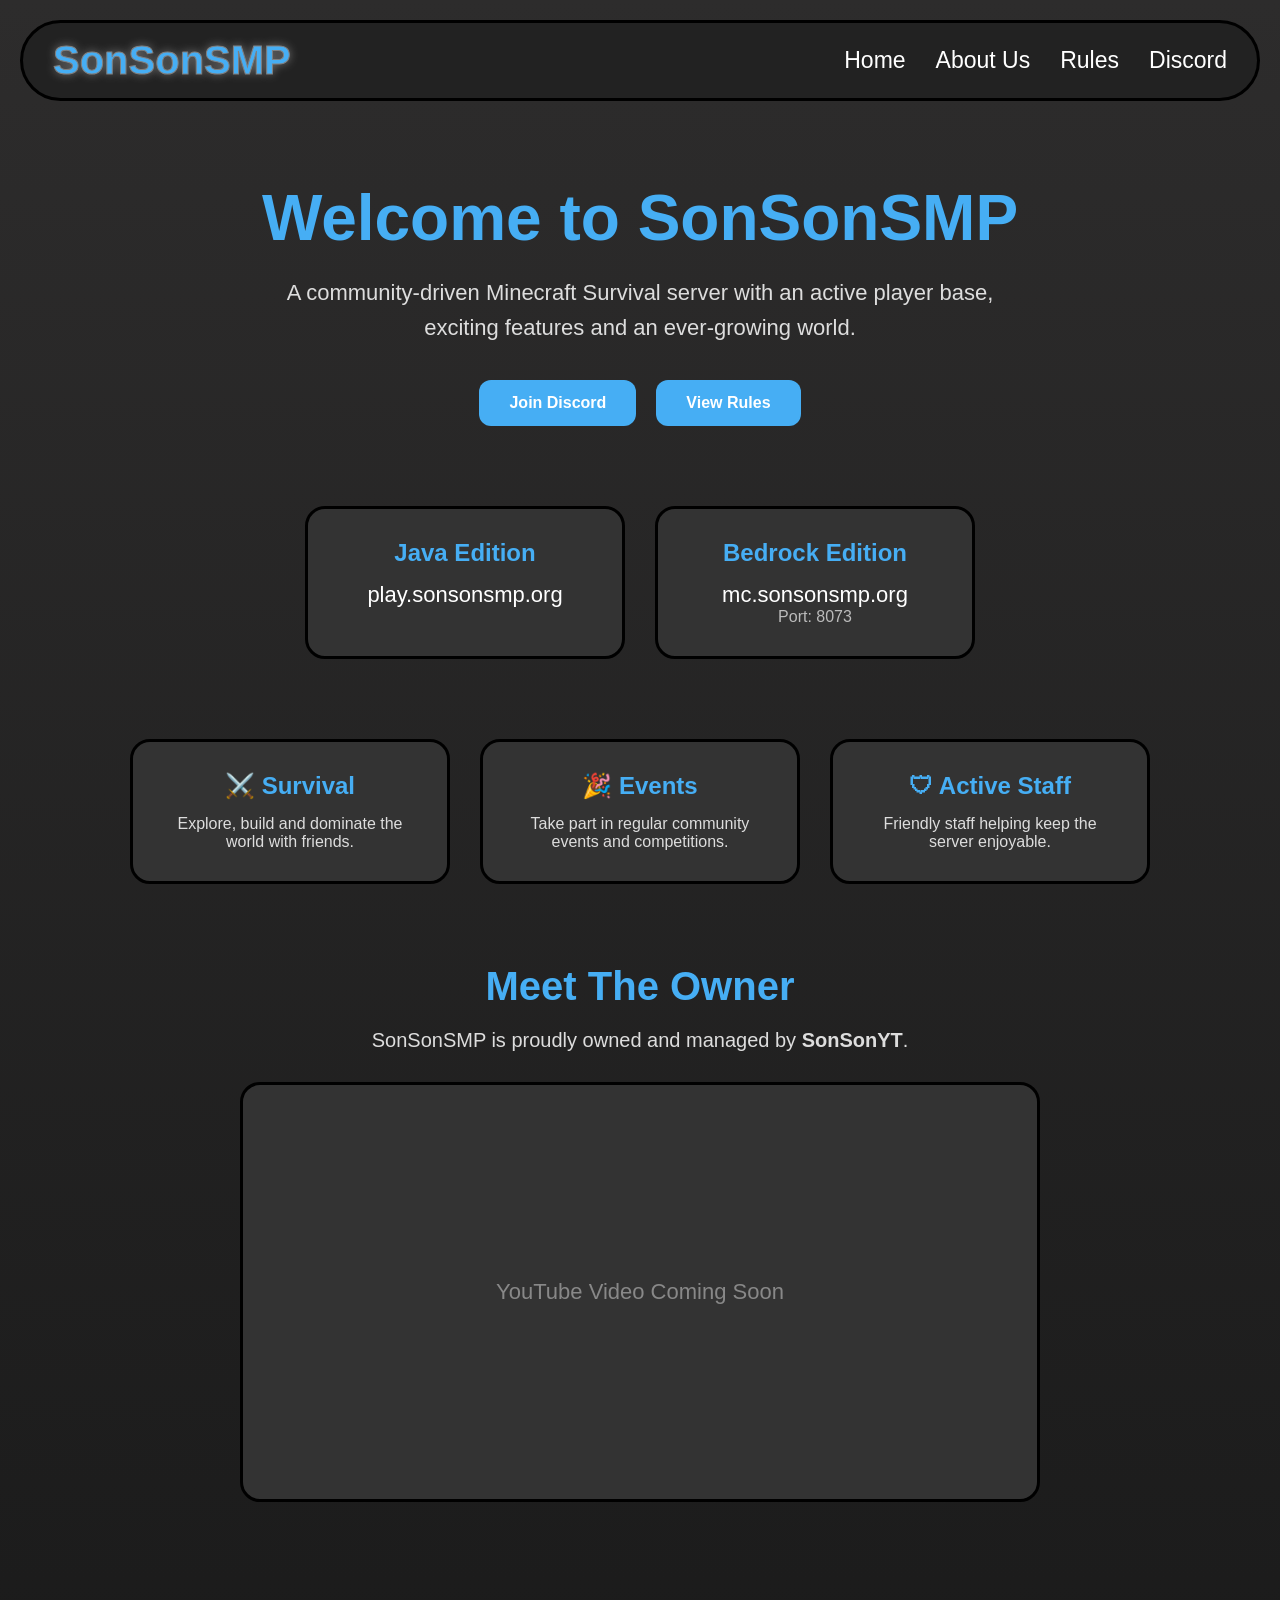
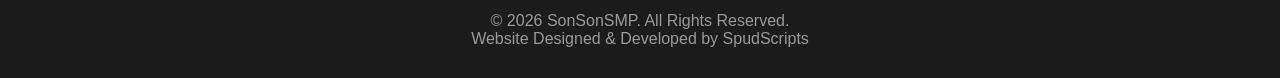
==== index.html @ 35297562 "Add files via upload" ====
<!DOCTYPE html>
<html lang="en">

<head>

<meta charset="UTF-8">
<meta name="viewport" content="width=device-width, initial-scale=1.0">

<title>SonSonSMP</title>

<link rel="icon" href="Images/Screenshot 2026-07-20 195748.png">


<style>

* {
    margin: 0;
    padding: 0;
    box-sizing: border-box;
}


html {
    scroll-behavior: smooth;
}


body {

    font-family: Arial, Helvetica, sans-serif;

    background: linear-gradient(to bottom,#2d2c2c,#1b1b1b);

    color:white;

}


/* ================= NAVBAR ================= */


.topbar {

    display:flex;

    justify-content:space-between;

    align-items:center;

    flex-wrap:wrap;

    gap:20px;


    margin:20px;

    padding:15px 30px;


    background:#222;

    border:3px solid black;

    border-radius:50px;

}



.logo {

    color:#46aef4;

    font-size:40px;

    font-weight:bold;

    -webkit-text-stroke:1px gray;

    text-shadow:0 0 10px gray;

}



.nav-links {

    display:flex;

    list-style:none;

    gap:30px;

    flex-wrap:wrap;

}



.nav-links a {

    text-decoration:none;

    color:white;

    font-size:23px;

    transition:.2s;

}



.nav-links a:hover {

    color:#46aef4;

}



/* ================= HERO ================= */


.hero {

    width:90%;

    margin:80px auto;

    text-align:center;

}



.hero h1 {

    font-size:64px;

    color:#46aef4;

    margin-bottom:20px;

}



.hero p {

    max-width:750px;

    margin:auto;

    margin-bottom:35px;

    font-size:22px;

    color:#ddd;

    line-height:1.6;

}



.buttons {

    display:flex;

    justify-content:center;

    gap:20px;

    flex-wrap:wrap;

}



.buttons a {


    background:#46aef4;

    color:white;

    text-decoration:none;

    font-weight:bold;

    padding:14px 30px;

    border-radius:12px;

    transition:.2s;

}



.buttons a:hover {

    background:#2d93e5;

    transform:translateY(-3px);

}




/* ================= SERVERS ================= */


.servers {

    display:flex;

    justify-content:center;

    gap:30px;

    flex-wrap:wrap;

    width:90%;

    margin:80px auto;

}



.server-card {

    width:320px;

    background:#333;

    border:3px solid black;

    border-radius:20px;

    padding:30px;

    text-align:center;

    transition:.25s;

}



.server-card:hover {

    transform:translateY(-8px);

    box-shadow:0 0 20px #46aef4;

}



.server-card h2 {

    color:#46aef4;

    margin-bottom:15px;

}



.server-card p {

    font-size:22px;

}



.server-card span {

    color:#bbb;

}



/* ================= FEATURES ================= */


.features {

    display:flex;

    justify-content:center;

    gap:30px;

    flex-wrap:wrap;

    width:90%;

    margin:80px auto;

}



.feature {

    width:320px;

    background:#333;

    border:3px solid black;

    border-radius:20px;

    padding:30px;

    text-align:center;

    transition:.25s;

}



.feature:hover {

    transform:translateY(-8px);

}



.feature h2 {

    color:#46aef4;

    margin-bottom:15px;

}



.feature p {

    color:#ddd;

}



/* ================= OWNER ================= */


.owner {

    width:90%;

    margin:80px auto;

    text-align:center;

}



.owner h2 {

    color:#46aef4;

    font-size:40px;

    margin-bottom:20px;

}



.owner p {

    font-size:20px;

    color:#ddd;

    margin-bottom:30px;

}



.youtube-placeholder {


    width:800px;

    max-width:100%;

    height:420px;


    margin:auto;


    background:#333;

    border:3px solid black;

    border-radius:20px;


    display:flex;

    justify-content:center;

    align-items:center;


    color:#888;

    font-size:22px;

}



/* ================= FOOTER ================= */


footer {

    text-align:center;

    padding:30px;

    color:#999;

}




/* ================= MOBILE ================= */


@media(max-width:700px){


.logo {

    font-size:32px;

}


.nav-links a {

    font-size:18px;

}


.hero h1 {

    font-size:42px;

}


.hero p {

    font-size:18px;

}


}

</style>


</head>


<body>


<nav class="topbar">


<h1 class="logo">
SonSonSMP
</h1>


<ul class="nav-links">

<li><a href="index.html">Home</a></li>

<li><a href="about.html">About Us</a></li>

<li><a href="rules.html">Rules</a></li>

<li><a href="contact.html">Discord</a></li>

</ul>


</nav>




<header class="hero">


<h1>
Welcome to SonSonSMP
</h1>


<p>
A community-driven Minecraft Survival server with an active player base,
exciting features and an ever-growing world.
</p>


<div class="buttons">

<a href="#">
Join Discord
</a>


<a href="#">
View Rules
</a>


</div>


</header>





<section class="servers">


<div class="server-card">

<h2>
Java Edition
</h2>


<p>
play.sonsonsmp.org
</p>


</div>





<div class="server-card">

<h2>
Bedrock Edition
</h2>


<p>
mc.sonsonsmp.org
</p>


<span>
Port: 8073
</span>


</div>


</section>





<section class="features">


<div class="feature">

<h2>
⚔️ Survival
</h2>


<p>
Explore, build and dominate the world with friends.
</p>


</div>




<div class="feature">

<h2>
🎉 Events
</h2>


<p>
Take part in regular community events and competitions.
</p>


</div>




<div class="feature">

<h2>
🛡 Active Staff
</h2>


<p>
Friendly staff helping keep the server enjoyable.
</p>


</div>


</section>





<section class="owner">


<h2>
Meet The Owner
</h2>


<p>
SonSonSMP is proudly owned and managed by
<strong>SonSonYT</strong>.
</p>



<div class="youtube-placeholder">

YouTube Video Coming Soon

</div>


</section>





<footer>

© 2026 SonSonSMP. All Rights Reserved.

<p>
Website Designed & Developed by SpudScripts
</p>


</footer>



</body>

</html>
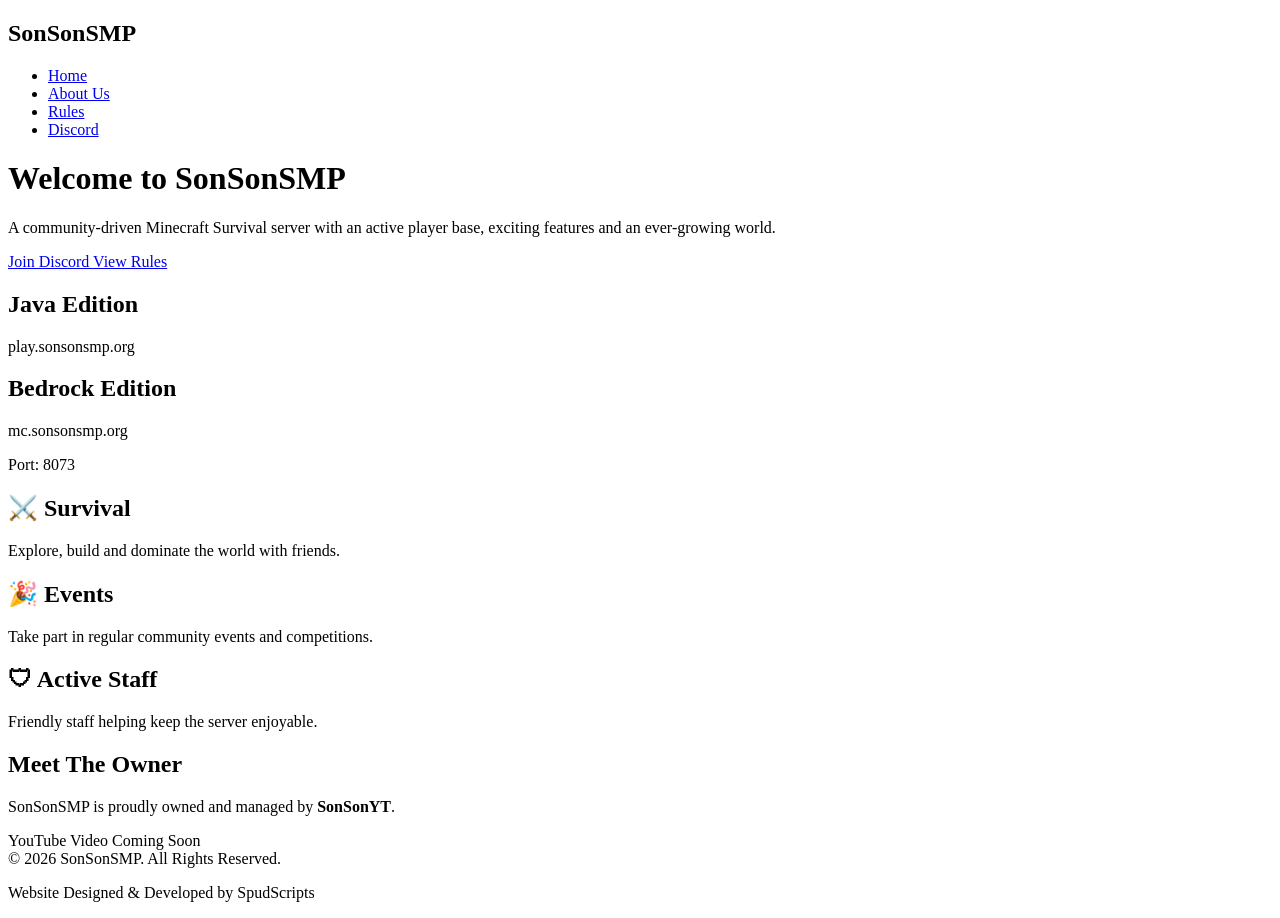
==== commit 9b53b86e: "Start" ====
--- a/index.html
+++ b/index.html
@@ -2,7 +2,7 @@
 <html lang="en">
 
 <head>
-
+<link rel="stylesheet" href="css/style.css">
 <meta charset="UTF-8">
 <meta name="viewport" content="width=device-width, initial-scale=1.0">
 
@@ -11,479 +11,6 @@
 <link rel="icon" href="Images/Screenshot 2026-07-20 195748.png">
 
 
-<style>
-
-* {
-    margin: 0;
-    padding: 0;
-    box-sizing: border-box;
-}
-
-
-html {
-    scroll-behavior: smooth;
-}
-
-
-body {
-
-    font-family: Arial, Helvetica, sans-serif;
-
-    background: linear-gradient(to bottom,#2d2c2c,#1b1b1b);
-
-    color:white;
-
-}
-
-
-/* ================= NAVBAR ================= */
-
-
-.topbar {
-
-    display:flex;
-
-    justify-content:space-between;
-
-    align-items:center;
-
-    flex-wrap:wrap;
-
-    gap:20px;
-
-
-    margin:20px;
-
-    padding:15px 30px;
-
-
-    background:#222;
-
-    border:3px solid black;
-
-    border-radius:50px;
-
-}
-
-
-
-.logo {
-
-    color:#46aef4;
-
-    font-size:40px;
-
-    font-weight:bold;
-
-    -webkit-text-stroke:1px gray;
-
-    text-shadow:0 0 10px gray;
-
-}
-
-
-
-.nav-links {
-
-    display:flex;
-
-    list-style:none;
-
-    gap:30px;
-
-    flex-wrap:wrap;
-
-}
-
-
-
-.nav-links a {
-
-    text-decoration:none;
-
-    color:white;
-
-    font-size:23px;
-
-    transition:.2s;
-
-}
-
-
-
-.nav-links a:hover {
-
-    color:#46aef4;
-
-}
-
-
-
-/* ================= HERO ================= */
-
-
-.hero {
-
-    width:90%;
-
-    margin:80px auto;
-
-    text-align:center;
-
-}
-
-
-
-.hero h1 {
-
-    font-size:64px;
-
-    color:#46aef4;
-
-    margin-bottom:20px;
-
-}
-
-
-
-.hero p {
-
-    max-width:750px;
-
-    margin:auto;
-
-    margin-bottom:35px;
-
-    font-size:22px;
-
-    color:#ddd;
-
-    line-height:1.6;
-
-}
-
-
-
-.buttons {
-
-    display:flex;
-
-    justify-content:center;
-
-    gap:20px;
-
-    flex-wrap:wrap;
-
-}
-
-
-
-.buttons a {
-
-
-    background:#46aef4;
-
-    color:white;
-
-    text-decoration:none;
-
-    font-weight:bold;
-
-    padding:14px 30px;
-
-    border-radius:12px;
-
-    transition:.2s;
-
-}
-
-
-
-.buttons a:hover {
-
-    background:#2d93e5;
-
-    transform:translateY(-3px);
-
-}
-
-
-
-
-/* ================= SERVERS ================= */
-
-
-.servers {
-
-    display:flex;
-
-    justify-content:center;
-
-    gap:30px;
-
-    flex-wrap:wrap;
-
-    width:90%;
-
-    margin:80px auto;
-
-}
-
-
-
-.server-card {
-
-    width:320px;
-
-    background:#333;
-
-    border:3px solid black;
-
-    border-radius:20px;
-
-    padding:30px;
-
-    text-align:center;
-
-    transition:.25s;
-
-}
-
-
-
-.server-card:hover {
-
-    transform:translateY(-8px);
-
-    box-shadow:0 0 20px #46aef4;
-
-}
-
-
-
-.server-card h2 {
-
-    color:#46aef4;
-
-    margin-bottom:15px;
-
-}
-
-
-
-.server-card p {
-
-    font-size:22px;
-
-}
-
-
-
-.server-card span {
-
-    color:#bbb;
-
-}
-
-
-
-/* ================= FEATURES ================= */
-
-
-.features {
-
-    display:flex;
-
-    justify-content:center;
-
-    gap:30px;
-
-    flex-wrap:wrap;
-
-    width:90%;
-
-    margin:80px auto;
-
-}
-
-
-
-.feature {
-
-    width:320px;
-
-    background:#333;
-
-    border:3px solid black;
-
-    border-radius:20px;
-
-    padding:30px;
-
-    text-align:center;
-
-    transition:.25s;
-
-}
-
-
-
-.feature:hover {
-
-    transform:translateY(-8px);
-
-}
-
-
-
-.feature h2 {
-
-    color:#46aef4;
-
-    margin-bottom:15px;
-
-}
-
-
-
-.feature p {
-
-    color:#ddd;
-
-}
-
-
-
-/* ================= OWNER ================= */
-
-
-.owner {
-
-    width:90%;
-
-    margin:80px auto;
-
-    text-align:center;
-
-}
-
-
-
-.owner h2 {
-
-    color:#46aef4;
-
-    font-size:40px;
-
-    margin-bottom:20px;
-
-}
-
-
-
-.owner p {
-
-    font-size:20px;
-
-    color:#ddd;
-
-    margin-bottom:30px;
-
-}
-
-
-
-.youtube-placeholder {
-
-
-    width:800px;
-
-    max-width:100%;
-
-    height:420px;
-
-
-    margin:auto;
-
-
-    background:#333;
-
-    border:3px solid black;
-
-    border-radius:20px;
-
-
-    display:flex;
-
-    justify-content:center;
-
-    align-items:center;
-
-
-    color:#888;
-
-    font-size:22px;
-
-}
-
-
-
-/* ================= FOOTER ================= */
-
-
-footer {
-
-    text-align:center;
-
-    padding:30px;
-
-    color:#999;
-
-}
-
-
-
-
-/* ================= MOBILE ================= */
-
-
-@media(max-width:700px){
-
-
-.logo {
-
-    font-size:32px;
-
-}
-
-
-.nav-links a {
-
-    font-size:18px;
-
-}
-
-
-.hero h1 {
-
-    font-size:42px;
-
-}
-
-
-.hero p {
-
-    font-size:18px;
-
-}
-
-
-}
-
-</style>
-
-
-</head>
 
 
 <body>
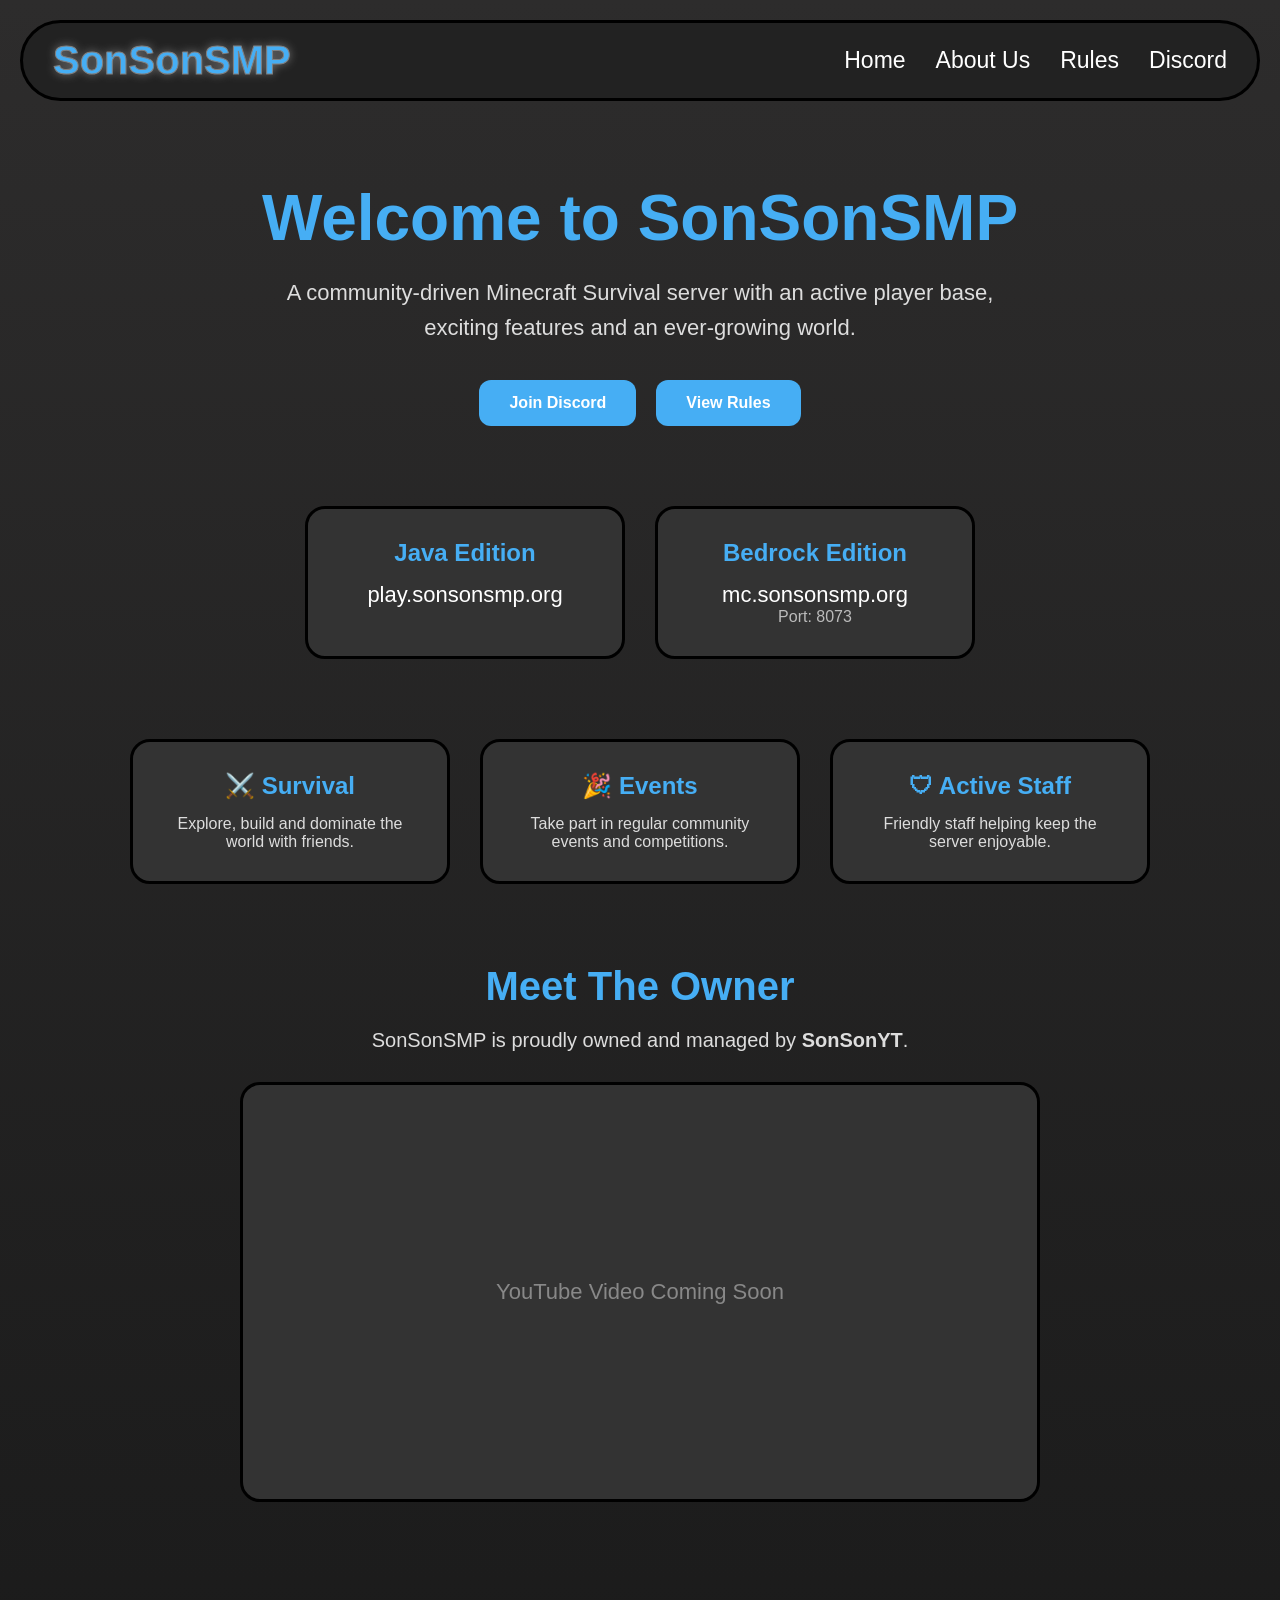
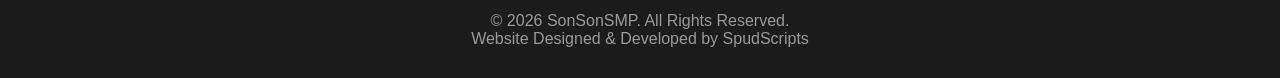
==== commit 52d91e6c: "start2" ====
--- a/index.html
+++ b/index.html
@@ -2,7 +2,7 @@
 <html lang="en">
 
 <head>
-<link rel="stylesheet" href="css/style.css">
+<link rel="stylesheet" href="style.css">
 <meta charset="UTF-8">
 <meta name="viewport" content="width=device-width, initial-scale=1.0">
 
--- a/style.css
+++ b/style.css
@@ -0,0 +1,460 @@
+* {
+    margin: 0;
+    padding: 0;
+    box-sizing: border-box;
+}
+
+
+html {
+    scroll-behavior: smooth;
+}
+
+
+body {
+    font-family: Arial, Helvetica, sans-serif;
+    background: linear-gradient(to bottom, #2d2c2c, #1b1b1b);
+    color: white;
+}
+
+
+/* ================= NAVBAR ================= */
+
+
+.topbar {
+
+    display: flex;
+    justify-content: space-between;
+    align-items: center;
+
+    gap: 20px;
+
+    margin: 20px;
+    padding: 15px 30px;
+
+    background: #222;
+
+    border: 3px solid black;
+    border-radius: 50px;
+
+}
+
+
+.logo {
+
+    color: #46aef4;
+
+    font-size: 40px;
+
+    font-weight: bold;
+
+    -webkit-text-stroke: 1px gray;
+
+    text-shadow: 0 0 10px gray;
+
+}
+
+
+
+.nav-links {
+
+    display: flex;
+
+    list-style: none;
+
+    gap: 30px;
+
+}
+
+
+
+.nav-links a {
+
+    text-decoration: none;
+
+    color: white;
+
+    font-size: 23px;
+
+    transition: 0.2s;
+
+}
+
+
+
+.nav-links a:hover {
+
+    color: #46aef4;
+
+}
+
+
+
+/* ================= HERO ================= */
+
+
+.hero {
+
+    width: 90%;
+
+    max-width: 1000px;
+
+    margin: 80px auto;
+
+    text-align: center;
+
+}
+
+
+
+.hero h1 {
+
+    font-size: 64px;
+
+    color: #46aef4;
+
+    margin-bottom: 20px;
+
+}
+
+
+
+.hero p {
+
+    max-width: 750px;
+
+    margin: 0 auto 35px;
+
+    font-size: 22px;
+
+    color: #ddd;
+
+    line-height: 1.6;
+
+}
+
+
+
+/* ================= BUTTONS ================= */
+
+
+.buttons {
+
+    display: flex;
+
+    justify-content: center;
+
+    gap: 20px;
+
+    flex-wrap: wrap;
+
+}
+
+
+
+.buttons a {
+
+    background: #46aef4;
+
+    color: white;
+
+    text-decoration: none;
+
+    font-weight: bold;
+
+    padding: 14px 30px;
+
+    border-radius: 12px;
+
+    transition: 0.2s;
+
+}
+
+
+
+.buttons a:hover {
+
+    background: #2d93e5;
+
+    transform: translateY(-3px);
+
+}
+
+
+
+/* ================= CARDS ================= */
+
+
+.servers,
+.features {
+
+    display: flex;
+
+    justify-content: center;
+
+    gap: 30px;
+
+    flex-wrap: wrap;
+
+    width: 90%;
+
+    margin: 80px auto;
+
+}
+
+
+
+.server-card,
+.feature {
+
+    width: 320px;
+
+    background: #333;
+
+    border: 3px solid black;
+
+    border-radius: 20px;
+
+    padding: 30px;
+
+    text-align: center;
+
+    transition: 0.25s;
+
+}
+
+
+
+.server-card:hover,
+.feature:hover {
+
+    transform: translateY(-8px);
+
+    box-shadow: 0 0 20px #46aef4;
+
+}
+
+
+
+.server-card h2,
+.feature h2 {
+
+    color: #46aef4;
+
+    margin-bottom: 15px;
+
+}
+
+
+
+.server-card p {
+
+    font-size: 22px;
+
+}
+
+
+
+.server-card span {
+
+    color: #bbb;
+
+}
+
+
+
+.feature p {
+
+    color: #ddd;
+
+}
+
+
+
+/* ================= OWNER ================= */
+
+
+.owner {
+
+    width: 90%;
+
+    margin: 80px auto;
+
+    text-align: center;
+
+}
+
+
+
+.owner h2 {
+
+    color: #46aef4;
+
+    font-size: 40px;
+
+    margin-bottom: 20px;
+
+}
+
+
+
+.owner p {
+
+    color: #ddd;
+
+    font-size: 20px;
+
+    margin-bottom: 30px;
+
+}
+
+
+
+.youtube-placeholder {
+
+    width: 800px;
+
+    max-width: 100%;
+
+    height: 420px;
+
+    margin: auto;
+
+    background: #333;
+
+    border: 3px solid black;
+
+    border-radius: 20px;
+
+    display: flex;
+
+    justify-content: center;
+
+    align-items: center;
+
+    color: #888;
+
+    font-size: 22px;
+
+}
+
+
+
+/* ================= FOOTER ================= */
+
+
+footer {
+
+    text-align: center;
+
+    padding: 30px;
+
+    color: #999;
+
+}
+
+
+
+/* ================= MOBILE ================= */
+
+
+@media(max-width:700px) {
+
+
+    .topbar {
+
+        flex-direction: column;
+
+        margin: 15px;
+
+        padding: 20px;
+
+        border-radius: 30px;
+
+    }
+
+
+
+    .logo {
+
+        font-size: 32px;
+
+    }
+
+
+
+    .nav-links {
+
+        flex-direction: column;
+
+        align-items: center;
+
+        gap: 15px;
+
+    }
+
+
+
+    .nav-links a {
+
+        font-size: 20px;
+
+    }
+
+
+
+    .hero h1 {
+
+        font-size: 42px;
+
+    }
+
+
+
+    .hero p {
+
+        font-size: 18px;
+
+    }
+
+
+
+    .buttons {
+
+        flex-direction: column;
+
+        align-items: center;
+
+    }
+
+
+
+    .buttons a {
+
+        width: 90%;
+
+        max-width: 300px;
+
+        text-align: center;
+
+    }
+
+
+
+    .server-card,
+    .feature {
+
+        width: 90%;
+
+    }
+
+
+
+    .youtube-placeholder {
+
+        height: 250px;
+
+        font-size: 18px;
+
+    }
+
+}
